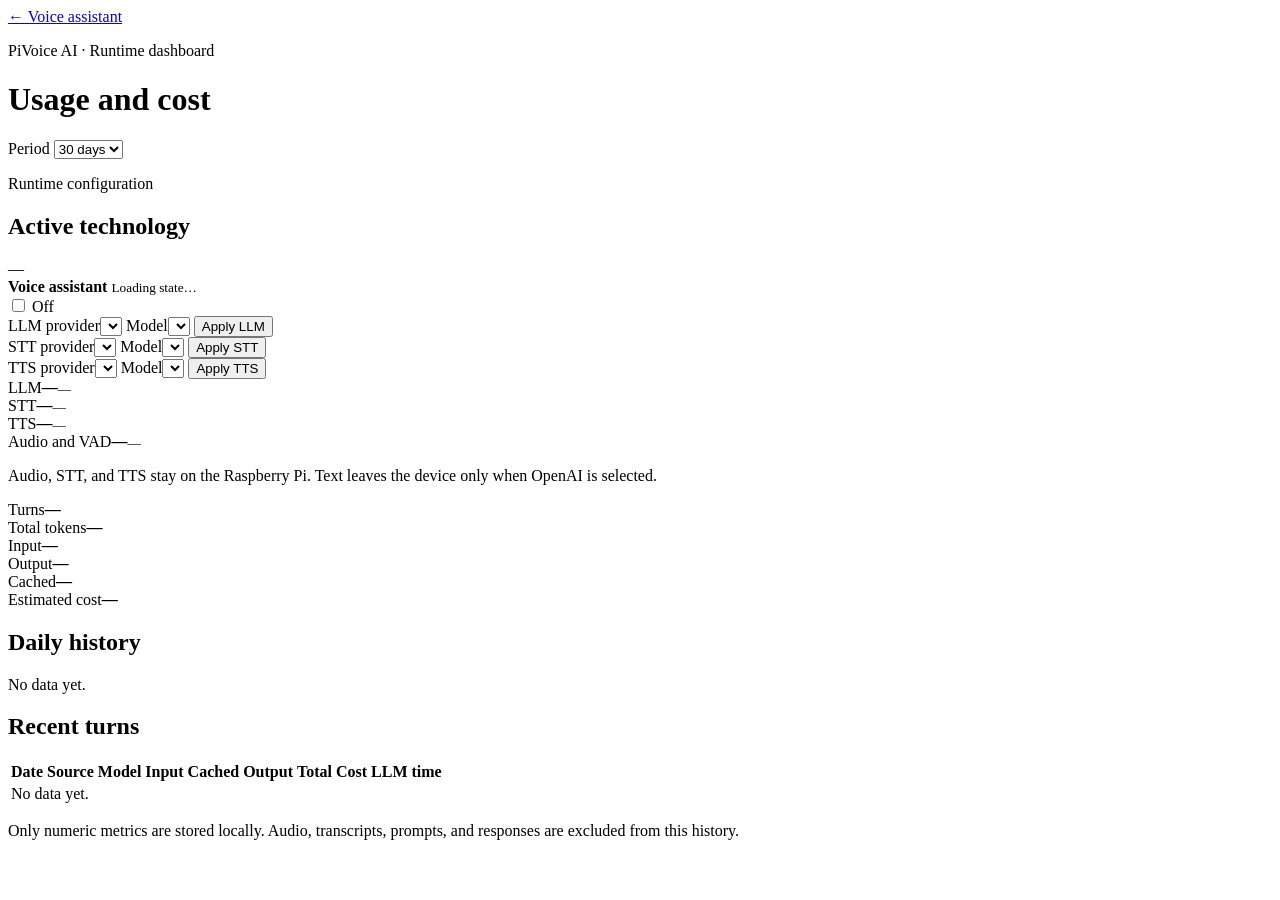
==== web/dashboard.html @ cb0d71f5 "feat: add runtime STT and TTS selection" ====
<!doctype html>
<html lang="en">
  <head>
    <meta charset="utf-8">
    <meta name="viewport" content="width=device-width, initial-scale=1">
    <title>PiVoice AI — Usage</title>
    <link rel="stylesheet" href="/styles.css">
  </head>
  <body>
    <main class="panel dashboard-panel">
      <nav class="top-nav"><a href="/">← Voice assistant</a></nav>
      <p class="eyebrow">PiVoice AI · Runtime dashboard</p>
      <div class="dashboard-title">
        <div><h1>Usage and cost</h1><p id="pricing-note" class="description"></p></div>
        <label>Period
          <select id="days"><option value="7">7 days</option><option value="30" selected>30 days</option><option value="90">90 days</option><option value="365">1 year</option></select>
        </label>
      </div>

      <section class="technology-section" aria-labelledby="technology-title">
        <div class="section-heading">
          <div><p class="section-kicker">Runtime configuration</p><h2 id="technology-title">Active technology</h2></div>
          <span id="app-version" class="version-badge">—</span>
        </div>
        <div class="assistant-control">
          <div>
            <strong>Voice assistant</strong>
            <small id="assistant-status">Loading state…</small>
          </div>
          <label class="toggle" for="assistant-enabled">
            <input id="assistant-enabled" type="checkbox" role="switch">
            <span class="toggle-track" aria-hidden="true"><span></span></span>
            <span id="assistant-toggle-label">Off</span>
          </label>
        </div>
        <div class="model-controls">
          <label>LLM provider<select id="llm-provider"></select></label>
          <label>Model<select id="llm-model"></select></label>
          <button id="apply-llm" type="button">Apply LLM</button>
          <span id="llm-switch-status" class="switch-status" role="status"></span>
        </div>
        <div class="model-controls">
          <label>STT provider<select id="stt-provider"></select></label>
          <label>Model<select id="stt-model"></select></label>
          <button id="apply-stt" type="button">Apply STT</button>
          <span id="stt-switch-status" class="switch-status" role="status"></span>
        </div>
        <div class="model-controls">
          <label>TTS provider<select id="tts-provider"></select></label>
          <label>Model<select id="tts-model"></select></label>
          <button id="apply-tts" type="button">Apply TTS</button>
          <span id="tts-switch-status" class="switch-status" role="status"></span>
        </div>
        <div class="technology-grid">
          <article><span id="tech-llm-mode">LLM</span><strong id="tech-llm">—</strong><small id="tech-llm-detail">—</small></article>
          <article><span id="tech-stt-mode">STT</span><strong id="tech-stt">—</strong><small id="tech-stt-detail">—</small></article>
          <article><span id="tech-tts-mode">TTS</span><strong id="tech-tts">—</strong><small id="tech-tts-detail">—</small></article>
          <article><span>Audio and VAD</span><strong id="tech-audio">—</strong><small id="tech-audio-detail">—</small></article>
        </div>
        <p id="processing-note" class="technology-note">Audio, STT, and TTS stay on the Raspberry Pi. Text leaves the device only when OpenAI is selected.</p>
      </section>

      <section class="metric-grid" aria-label="Summary">
        <article><span>Turns</span><strong id="turns">—</strong></article>
        <article><span>Total tokens</span><strong id="tokens">—</strong></article>
        <article><span>Input</span><strong id="input-tokens">—</strong></article>
        <article><span>Output</span><strong id="output-tokens">—</strong></article>
        <article><span>Cached</span><strong id="cached-tokens">—</strong></article>
        <article><span>Estimated cost</span><strong id="cost">—</strong></article>
      </section>

      <section class="dashboard-section">
        <h2>Daily history</h2>
        <div id="chart" class="usage-chart"><p class="empty">No data yet.</p></div>
      </section>
      <section class="dashboard-section">
        <h2>Recent turns</h2>
        <div class="table-wrap"><table>
          <thead><tr><th>Date</th><th>Source</th><th>Model</th><th>Input</th><th>Cached</th><th>Output</th><th>Total</th><th>Cost</th><th>LLM time</th></tr></thead>
          <tbody id="turn-list"><tr><td colspan="9">No data yet.</td></tr></tbody>
        </table></div>
      </section>
      <p class="privacy-note">Only numeric metrics are stored locally. Audio, transcripts, prompts, and responses are excluded from this history.</p>
      <p id="dashboard-error" class="error" role="alert"></p>
    </main>
    <script src="/dashboard.js" defer></script>
  </body>
</html>
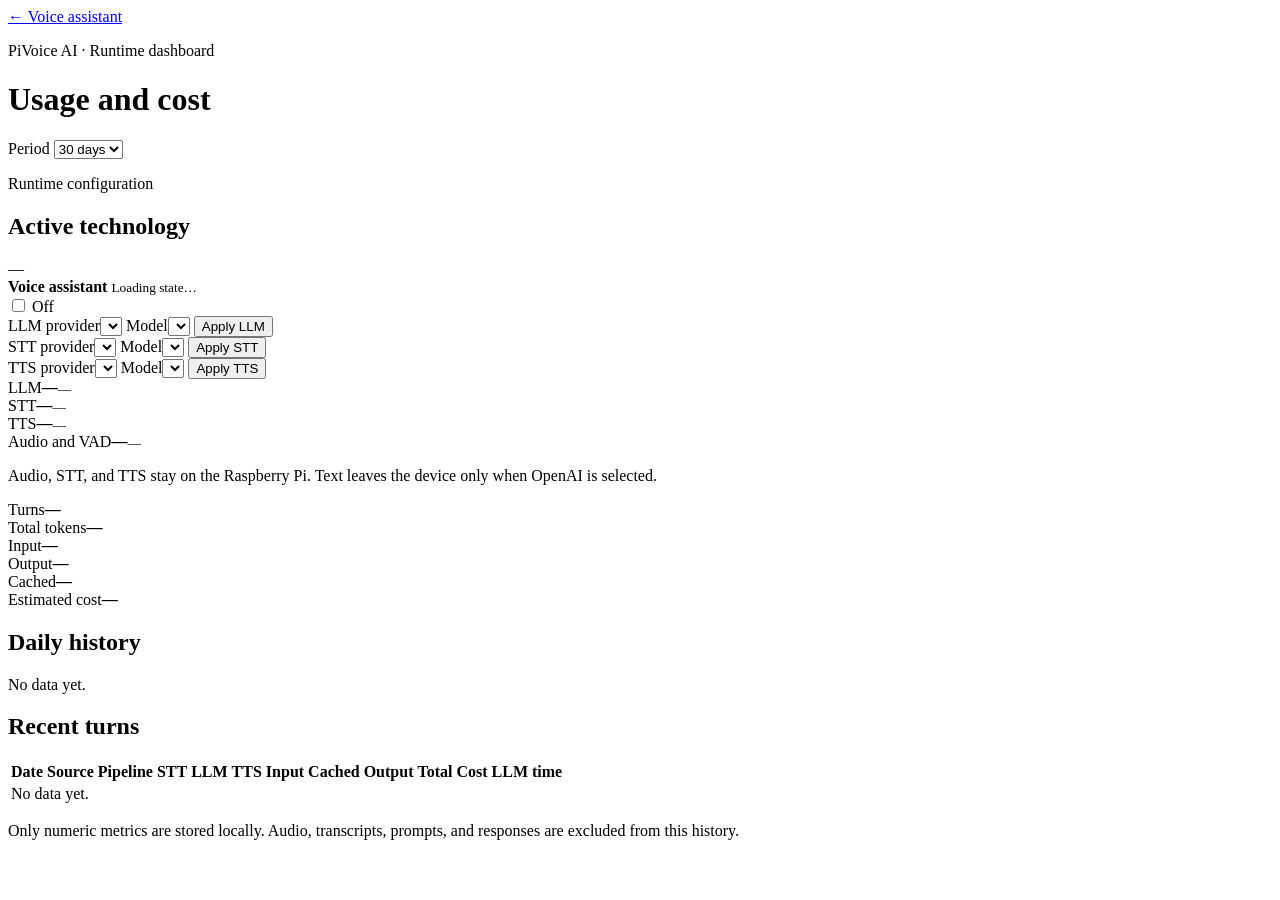
==== commit 6319ccb9: "feat: show pipeline models in usage history" ====
--- a/web/dashboard.html
+++ b/web/dashboard.html
@@ -76,8 +76,8 @@
       <section class="dashboard-section">
         <h2>Recent turns</h2>
         <div class="table-wrap"><table>
-          <thead><tr><th>Date</th><th>Source</th><th>Model</th><th>Input</th><th>Cached</th><th>Output</th><th>Total</th><th>Cost</th><th>LLM time</th></tr></thead>
-          <tbody id="turn-list"><tr><td colspan="9">No data yet.</td></tr></tbody>
+          <thead><tr><th>Date</th><th>Source</th><th>Pipeline</th><th>STT</th><th>LLM</th><th>TTS</th><th>Input</th><th>Cached</th><th>Output</th><th>Total</th><th>Cost</th><th>LLM time</th></tr></thead>
+          <tbody id="turn-list"><tr><td colspan="12">No data yet.</td></tr></tbody>
         </table></div>
       </section>
       <p class="privacy-note">Only numeric metrics are stored locally. Audio, transcripts, prompts, and responses are excluded from this history.</p>
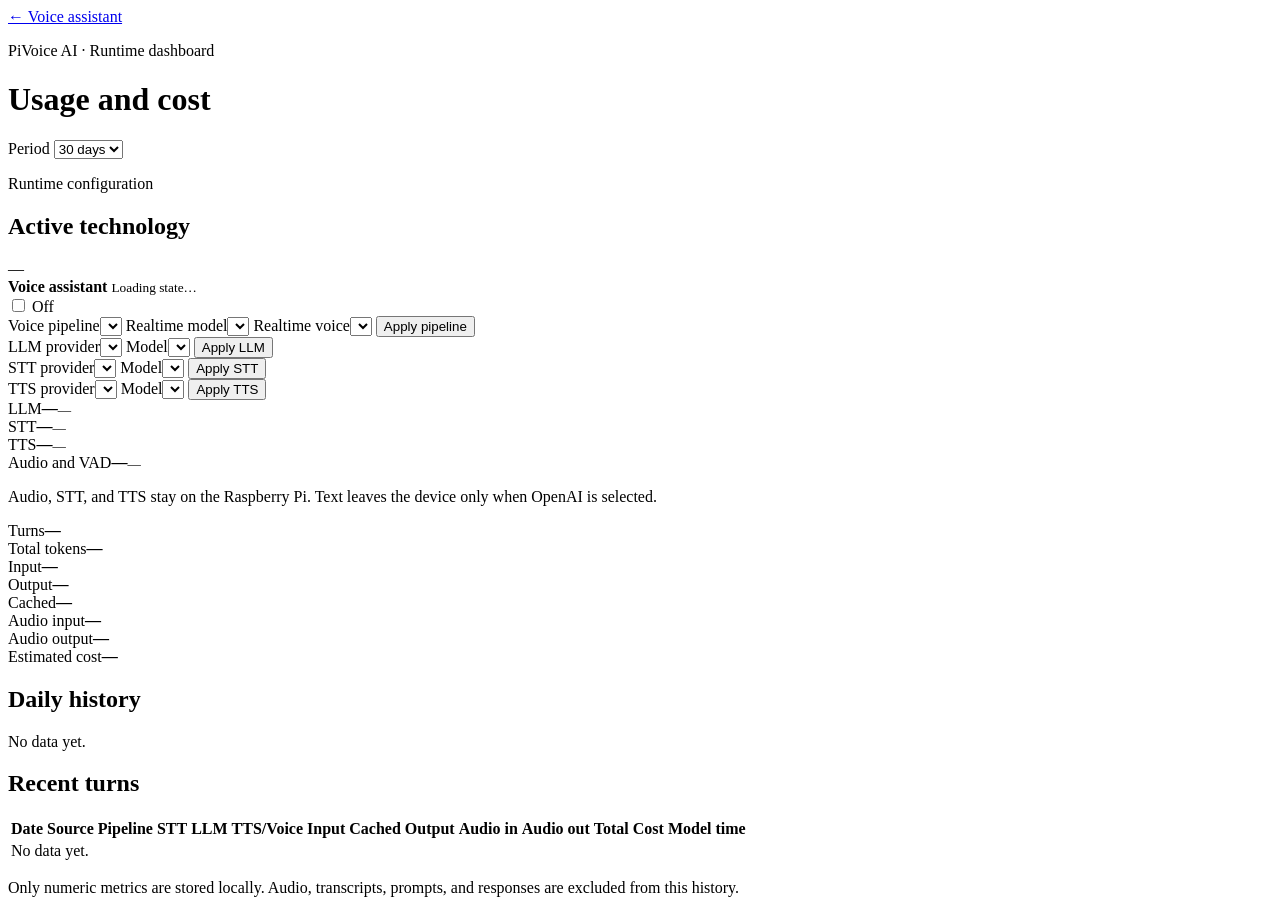
==== commit 084f5b43: "feat: add selectable OpenAI Realtime pipeline" ====
--- a/web/dashboard.html
+++ b/web/dashboard.html
@@ -33,19 +33,26 @@
             <span id="assistant-toggle-label">Off</span>
           </label>
         </div>
-        <div class="model-controls">
+        <div class="model-controls pipeline-controls">
+          <label>Voice pipeline<select id="voice-pipeline"></select></label>
+          <label>Realtime model<select id="realtime-model"></select></label>
+          <label>Realtime voice<select id="realtime-voice"></select></label>
+          <button id="apply-pipeline" type="button">Apply pipeline</button>
+          <span id="pipeline-switch-status" class="switch-status" role="status"></span>
+        </div>
+        <div class="model-controls chained-control">
           <label>LLM provider<select id="llm-provider"></select></label>
           <label>Model<select id="llm-model"></select></label>
           <button id="apply-llm" type="button">Apply LLM</button>
           <span id="llm-switch-status" class="switch-status" role="status"></span>
         </div>
-        <div class="model-controls">
+        <div class="model-controls chained-control">
           <label>STT provider<select id="stt-provider"></select></label>
           <label>Model<select id="stt-model"></select></label>
           <button id="apply-stt" type="button">Apply STT</button>
           <span id="stt-switch-status" class="switch-status" role="status"></span>
         </div>
-        <div class="model-controls">
+        <div class="model-controls chained-control">
           <label>TTS provider<select id="tts-provider"></select></label>
           <label>Model<select id="tts-model"></select></label>
           <button id="apply-tts" type="button">Apply TTS</button>
@@ -66,6 +73,8 @@
         <article><span>Input</span><strong id="input-tokens">—</strong></article>
         <article><span>Output</span><strong id="output-tokens">—</strong></article>
         <article><span>Cached</span><strong id="cached-tokens">—</strong></article>
+        <article><span>Audio input</span><strong id="audio-input-tokens">—</strong></article>
+        <article><span>Audio output</span><strong id="audio-output-tokens">—</strong></article>
         <article><span>Estimated cost</span><strong id="cost">—</strong></article>
       </section>
 
@@ -76,8 +85,8 @@
       <section class="dashboard-section">
         <h2>Recent turns</h2>
         <div class="table-wrap"><table>
-          <thead><tr><th>Date</th><th>Source</th><th>Pipeline</th><th>STT</th><th>LLM</th><th>TTS</th><th>Input</th><th>Cached</th><th>Output</th><th>Total</th><th>Cost</th><th>LLM time</th></tr></thead>
-          <tbody id="turn-list"><tr><td colspan="12">No data yet.</td></tr></tbody>
+          <thead><tr><th>Date</th><th>Source</th><th>Pipeline</th><th>STT</th><th>LLM</th><th>TTS/Voice</th><th>Input</th><th>Cached</th><th>Output</th><th>Audio in</th><th>Audio out</th><th>Total</th><th>Cost</th><th>Model time</th></tr></thead>
+          <tbody id="turn-list"><tr><td colspan="14">No data yet.</td></tr></tbody>
         </table></div>
       </section>
       <p class="privacy-note">Only numeric metrics are stored locally. Audio, transcripts, prompts, and responses are excluded from this history.</p>
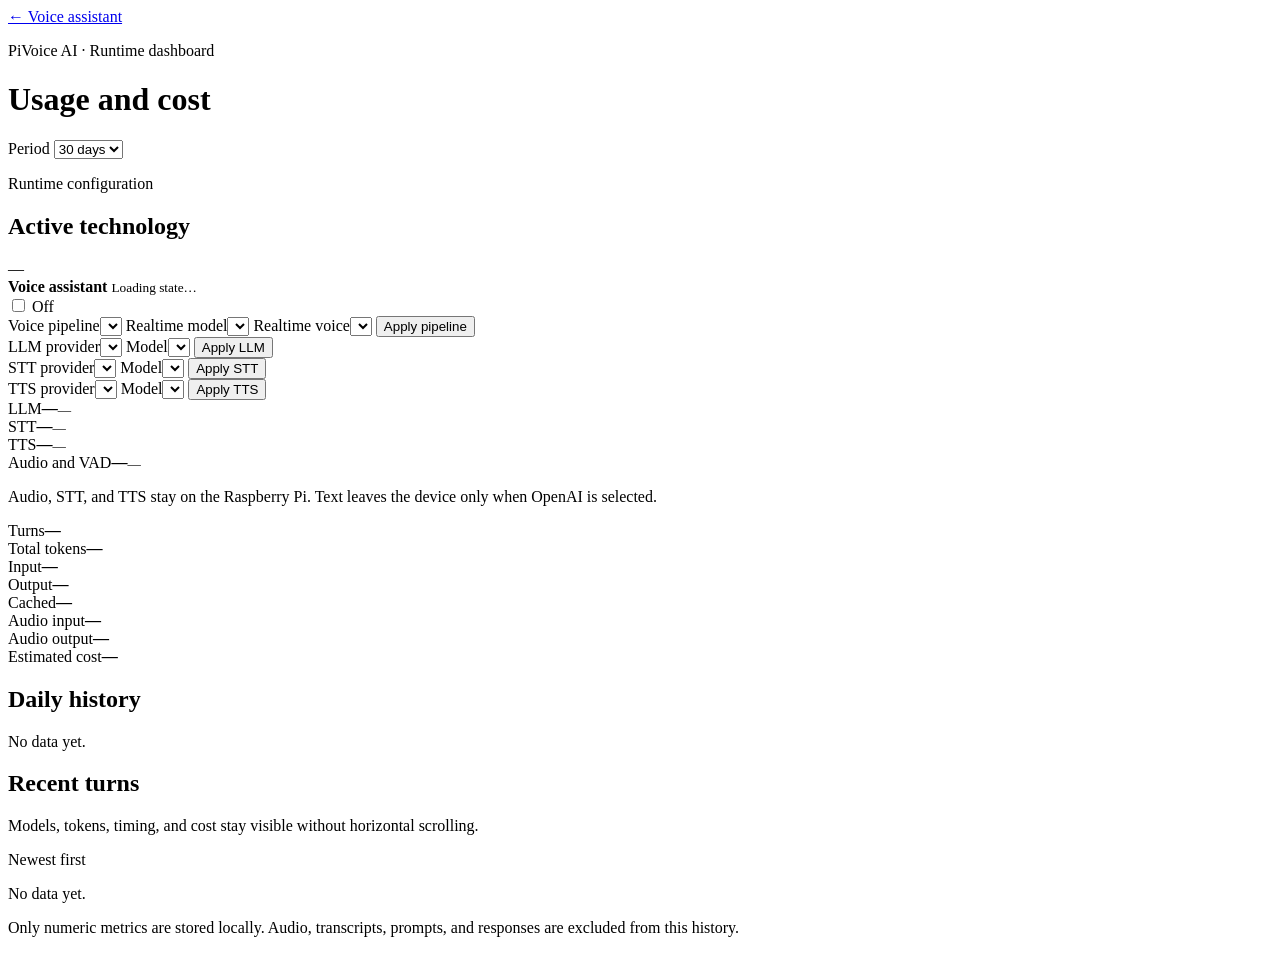
==== commit 02176ec5: "feat: improve usage cards and expose voice interruption" ====
--- a/web/dashboard.html
+++ b/web/dashboard.html
@@ -83,11 +83,16 @@
         <div id="chart" class="usage-chart"><p class="empty">No data yet.</p></div>
       </section>
       <section class="dashboard-section">
-        <h2>Recent turns</h2>
-        <div class="table-wrap"><table>
-          <thead><tr><th>Date</th><th>Source</th><th>Pipeline</th><th>STT</th><th>LLM</th><th>TTS/Voice</th><th>Input</th><th>Cached</th><th>Output</th><th>Audio in</th><th>Audio out</th><th>Total</th><th>Cost</th><th>Model time</th></tr></thead>
-          <tbody id="turn-list"><tr><td colspan="14">No data yet.</td></tr></tbody>
-        </table></div>
+        <div class="recent-turns-heading">
+          <div>
+            <h2>Recent turns</h2>
+            <p>Models, tokens, timing, and cost stay visible without horizontal scrolling.</p>
+          </div>
+          <span>Newest first</span>
+        </div>
+        <div id="turn-list" class="turn-list" aria-live="polite">
+          <p class="empty">No data yet.</p>
+        </div>
       </section>
       <p class="privacy-note">Only numeric metrics are stored locally. Audio, transcripts, prompts, and responses are excluded from this history.</p>
       <p id="dashboard-error" class="error" role="alert"></p>
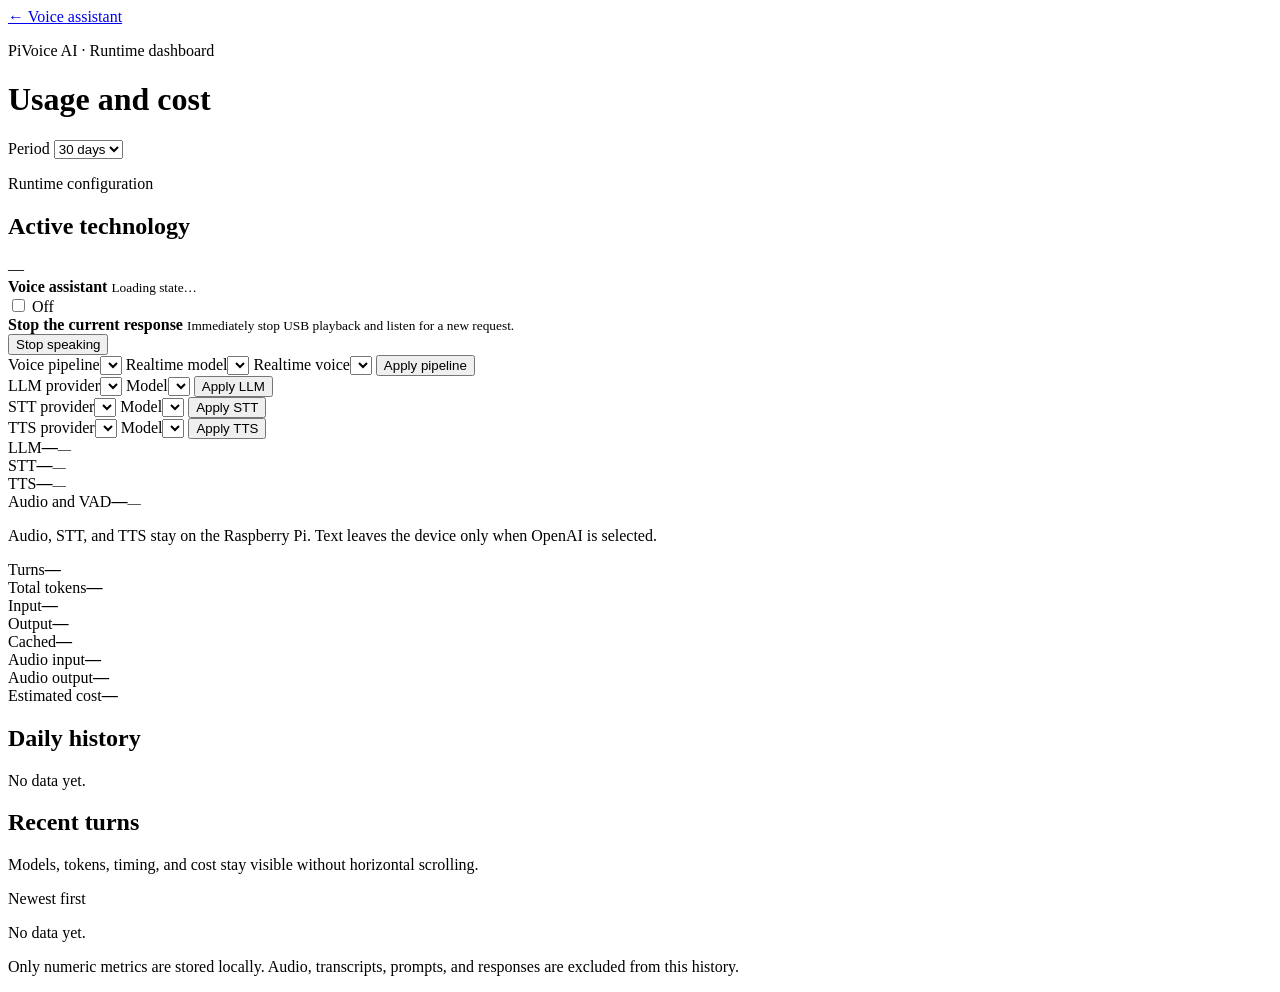
==== commit a028b686: "feat: add reliable manual USB response interrupt" ====
--- a/web/dashboard.html
+++ b/web/dashboard.html
@@ -32,6 +32,14 @@
             <span class="toggle-track" aria-hidden="true"><span></span></span>
             <span id="assistant-toggle-label">Off</span>
           </label>
+        </div>
+        <div class="interrupt-control">
+          <div>
+            <strong>Stop the current response</strong>
+            <small>Immediately stop USB playback and listen for a new request.</small>
+            <span id="interrupt-status" class="switch-status" role="status"></span>
+          </div>
+          <button id="interrupt-assistant" class="danger-button" type="button">Stop speaking</button>
         </div>
         <div class="model-controls pipeline-controls">
           <label>Voice pipeline<select id="voice-pipeline"></select></label>
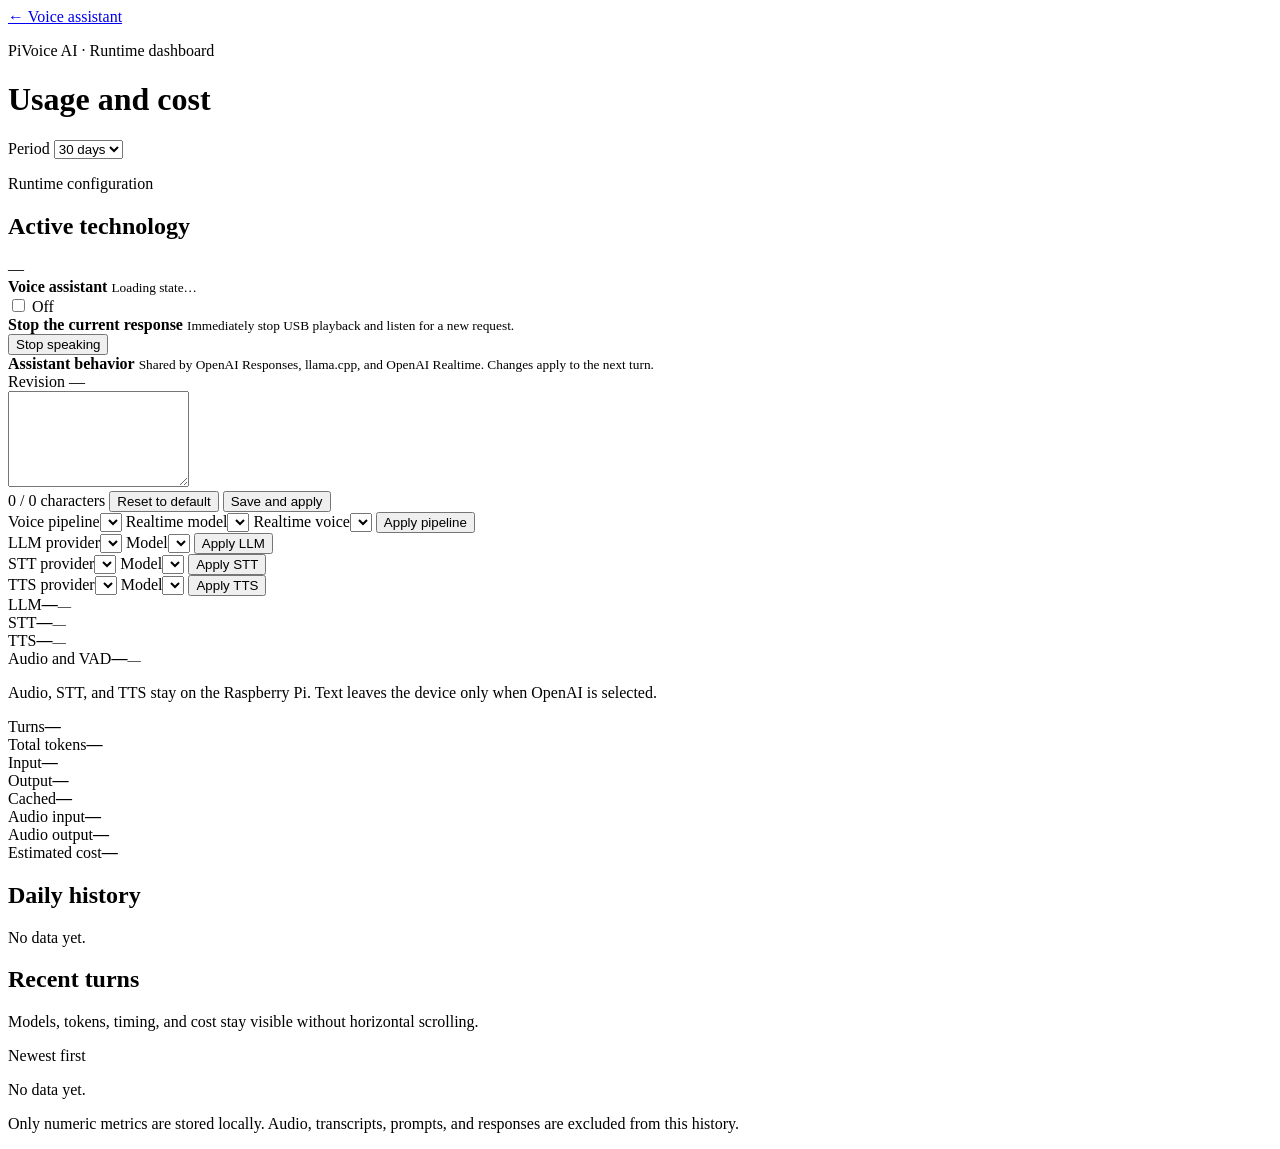
==== commit 7b71bb52: "feat: add runtime assistant behavior editor" ====
--- a/web/dashboard.html
+++ b/web/dashboard.html
@@ -40,6 +40,22 @@
             <span id="interrupt-status" class="switch-status" role="status"></span>
           </div>
           <button id="interrupt-assistant" class="danger-button" type="button">Stop speaking</button>
+        </div>
+        <div class="prompt-control">
+          <div class="prompt-heading">
+            <div>
+              <strong>Assistant behavior</strong>
+              <small>Shared by OpenAI Responses, llama.cpp, and OpenAI Realtime. Changes apply to the next turn.</small>
+            </div>
+            <span id="prompt-revision" class="version-badge">Revision —</span>
+          </div>
+          <textarea id="assistant-prompt" rows="6" aria-label="Assistant behavior instructions" spellcheck="true"></textarea>
+          <div class="prompt-footer">
+            <span id="prompt-count">0 / 0 characters</span>
+            <span id="prompt-status" class="switch-status" role="status"></span>
+            <button id="reset-prompt" class="secondary-button" type="button">Reset to default</button>
+            <button id="save-prompt" type="button">Save and apply</button>
+          </div>
         </div>
         <div class="model-controls pipeline-controls">
           <label>Voice pipeline<select id="voice-pipeline"></select></label>
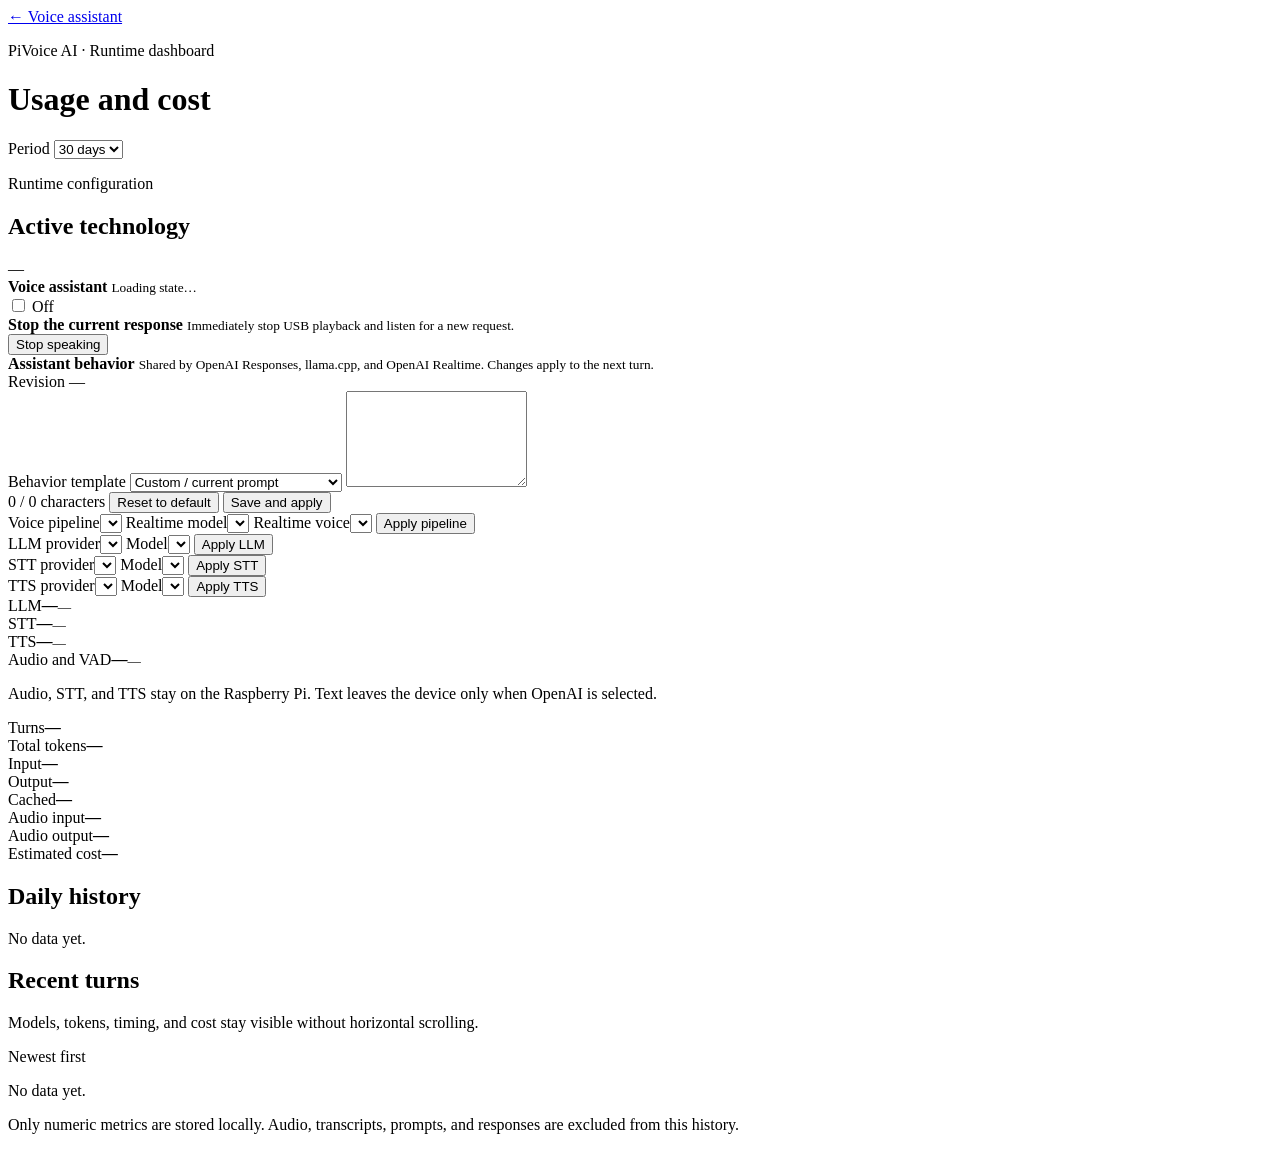
==== commit a7f18867: "feat: add assistant behavior templates" ====
--- a/web/dashboard.html
+++ b/web/dashboard.html
@@ -49,6 +49,17 @@
             </div>
             <span id="prompt-revision" class="version-badge">Revision —</span>
           </div>
+          <label class="prompt-template-label" for="behavior-template">
+            Behavior template
+            <select id="behavior-template">
+              <option value="custom">Custom / current prompt</option>
+              <option value="general">General assistant in Portuguese</option>
+              <option value="storyteller">Storyteller in Portuguese</option>
+              <option value="english-tutor">English teacher</option>
+              <option value="technical">Technical assistant</option>
+              <option value="kids-guide">Kids learning guide</option>
+            </select>
+          </label>
           <textarea id="assistant-prompt" rows="6" aria-label="Assistant behavior instructions" spellcheck="true"></textarea>
           <div class="prompt-footer">
             <span id="prompt-count">0 / 0 characters</span>
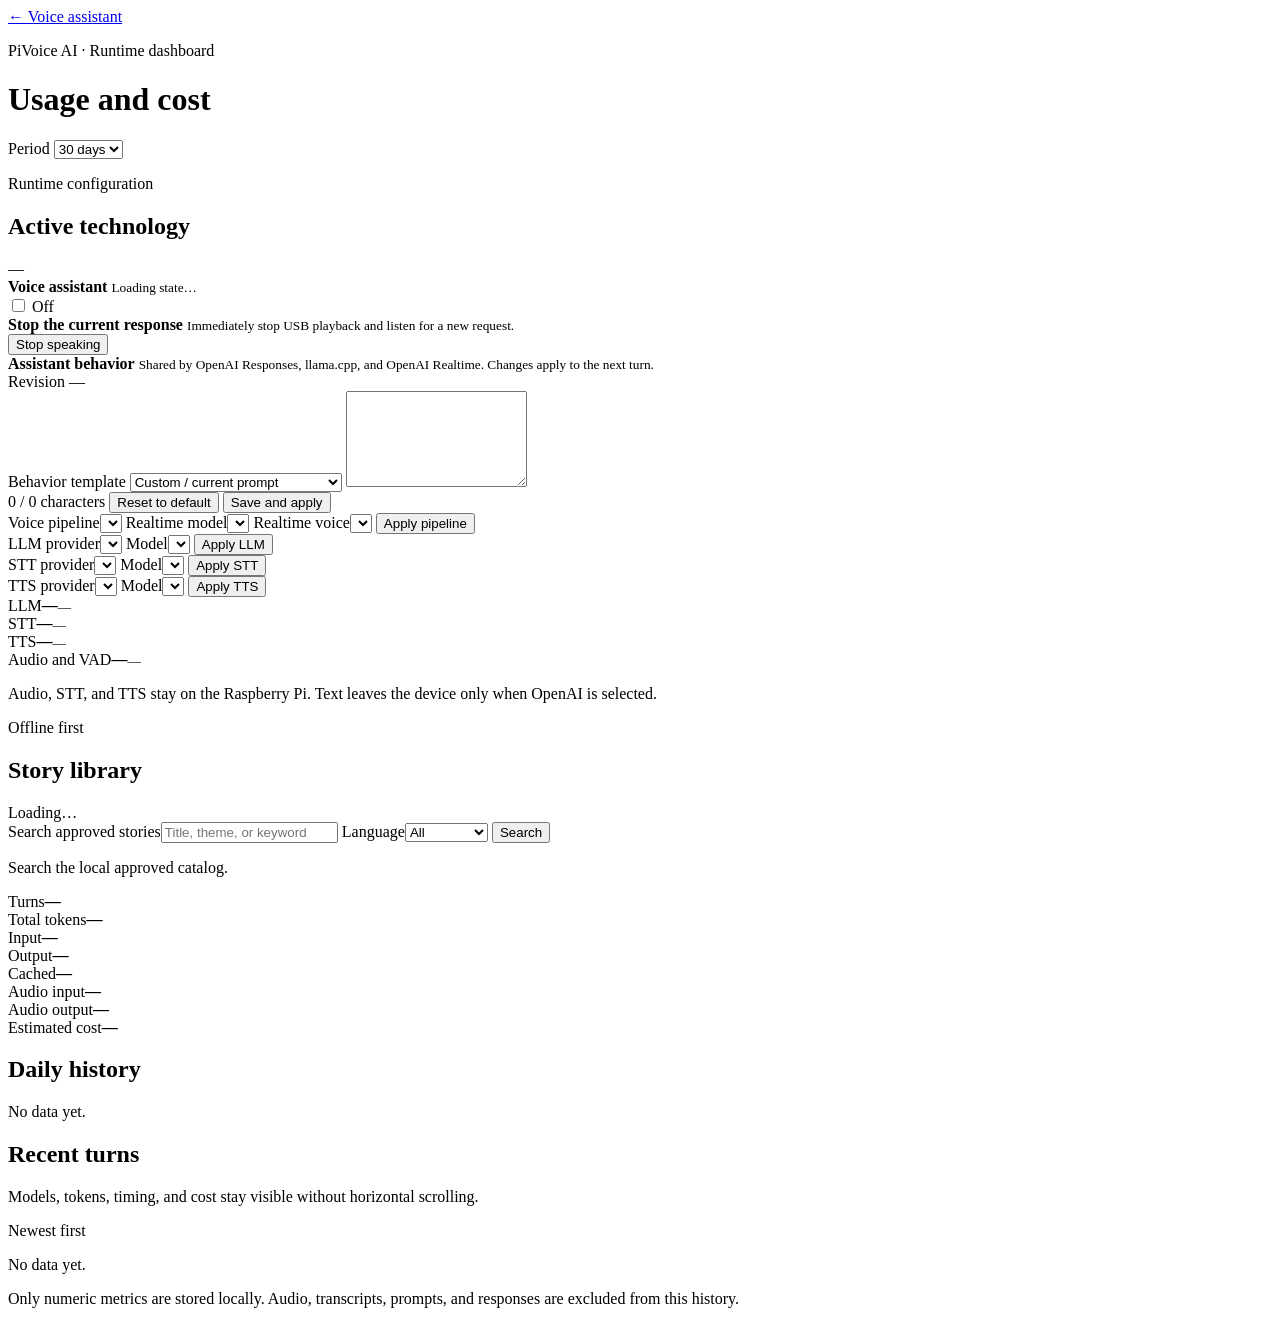
==== commit 2f9d6291: "feat: add offline multilingual story library" ====
--- a/web/dashboard.html
+++ b/web/dashboard.html
@@ -102,6 +102,20 @@
         <p id="processing-note" class="technology-note">Audio, STT, and TTS stay on the Raspberry Pi. Text leaves the device only when OpenAI is selected.</p>
       </section>
 
+      <section class="dashboard-section story-library" aria-labelledby="story-library-title">
+        <div class="recent-turns-heading">
+          <div><p class="section-kicker">Offline first</p><h2 id="story-library-title">Story library</h2></div>
+          <span id="story-library-status">Loading…</span>
+        </div>
+        <div id="story-library-summary" class="metric-grid compact"></div>
+        <form id="story-search-form" class="story-search">
+          <label>Search approved stories<input id="story-query" maxlength="300" placeholder="Title, theme, or keyword"></label>
+          <label>Language<select id="story-language"><option value="">All</option><option value="en">English</option><option value="pt">Português</option><option value="es">Español</option></select></label>
+          <button type="submit">Search</button>
+        </form>
+        <div id="story-results" class="story-results"><p class="empty">Search the local approved catalog.</p></div>
+      </section>
+
       <section class="metric-grid" aria-label="Summary">
         <article><span>Turns</span><strong id="turns">—</strong></article>
         <article><span>Total tokens</span><strong id="tokens">—</strong></article>
